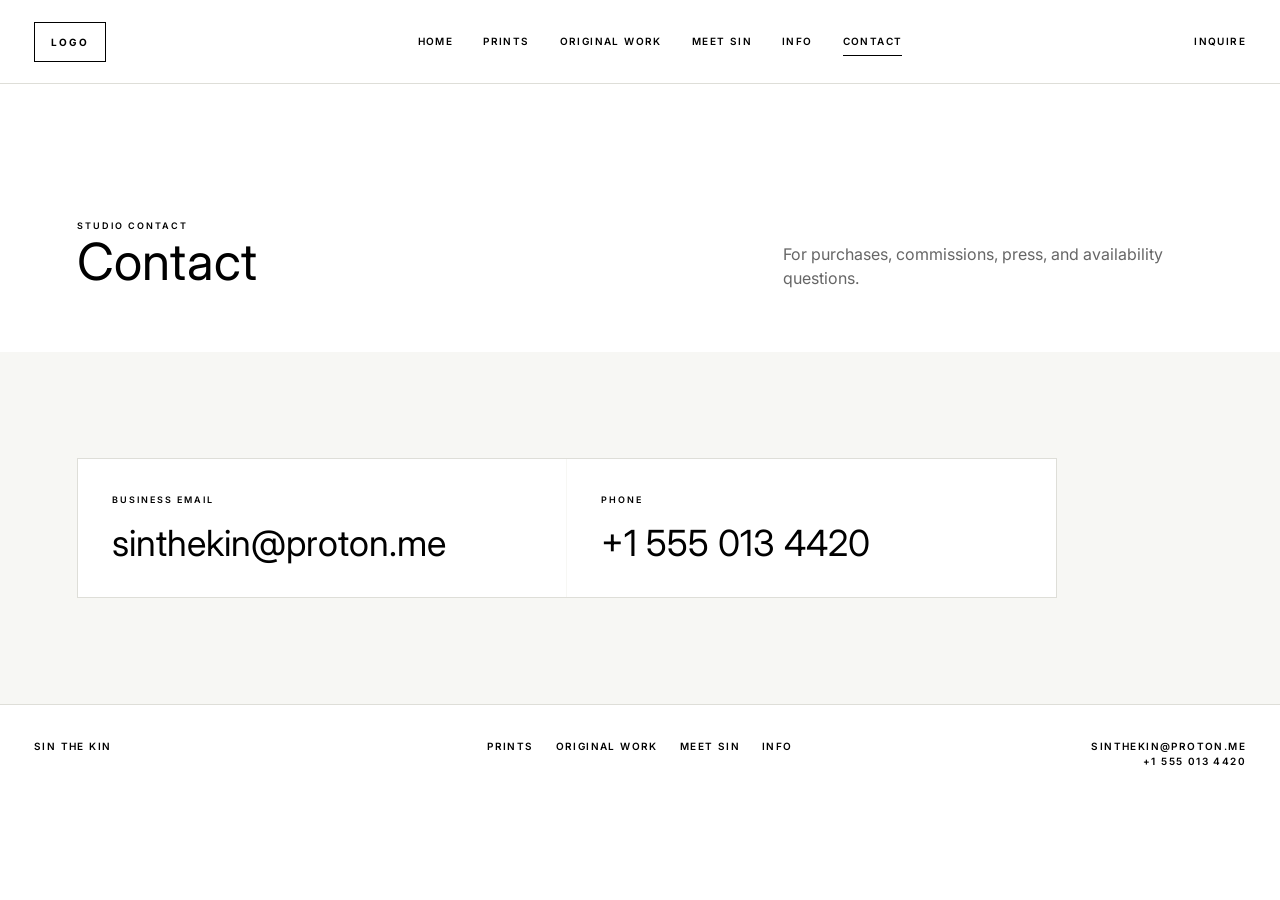
==== contact.html @ 2b5909f4 "Initial Sin the Kin website" ====
<!DOCTYPE html>
<html lang="en">

<head>
    <meta charset="UTF-8">
    <meta name="viewport" content="width=device-width, initial-scale=1.0">
    <title>Contact | Sin the Kin</title>
    <link rel="preconnect" href="https://fonts.googleapis.com">
    <link rel="preconnect" href="https://fonts.gstatic.com" crossorigin>
    <link href="https://fonts.googleapis.com/css2?family=Inter:wght@300;400;700;800;900&display=swap" rel="stylesheet">
    <link rel="stylesheet" href="styles.css">
</head>

<body>
    <header class="site-header">
        <a href="index.html" class="logo-mark">Logo</a>
        <nav class="top-nav" aria-label="Primary navigation">
            <a href="index.html">Home</a>
            <a href="prints.html">Prints</a>
            <a href="originals.html">Original Work</a>
            <a href="meet-sin.html">Meet Sin</a>
            <a href="info.html">Info</a>
            <a href="contact.html" class="active">Contact</a>
        </nav>
        <a class="utility-link" href="contact.html">Inquire</a>
    </header>

    <main>
        <section class="page-header">
            <div>
                <p class="eyebrow">Studio contact</p>
                <h1>Contact</h1>
            </div>
            <p>For purchases, commissions, press, and availability questions.</p>
        </section>

        <section class="section alt">
            <div class="contact-panel">
                <div class="contact-item">
                    <p class="small-label">Business email</p>
                    <a href="mailto:sinthekin@proton.me">sinthekin@proton.me</a>
                </div>
                <div class="contact-item">
                    <p class="small-label">Phone</p>
                    <a href="tel:+15550134420">+1 555 013 4420</a>
                </div>
            </div>
        </section>
    </main>

    <footer class="site-footer">
        <p>Sin the Kin</p>
        <div class="footer-links">
            <a href="prints.html">Prints</a>
            <a href="originals.html">Original Work</a>
            <a href="meet-sin.html">Meet Sin</a>
            <a href="info.html">Info</a>
        </div>
        <p class="footer-contact">sinthekin@proton.me<br>+1 555 013 4420</p>
    </footer>
</body>

</html>
---- styles.css ----
:root {
    --black: #000;
    --white: #fff;
    --paper: #f7f7f4;
    --line: #deded8;
    --muted: #666;
    --soft: #efefeb;
    --header-height: 84px;
}

* {
    box-sizing: border-box;
    margin: 0;
    padding: 0;
}

html {
    scroll-behavior: smooth;
}

body {
    background: var(--white);
    color: var(--black);
    font-family: Inter, -apple-system, BlinkMacSystemFont, "Segoe UI", sans-serif;
    line-height: 1.5;
    padding-top: var(--header-height);
    -webkit-font-smoothing: antialiased;
}

img {
    display: block;
    max-width: 100%;
}

a {
    color: inherit;
}

h1,
h2,
h3 {
    font-weight: 500;
    letter-spacing: 0;
    line-height: 1.08;
    text-transform: none;
}

p {
    color: var(--muted);
}

.site-header {
    align-items: center;
    background: rgba(255, 255, 255, 0.94);
    border-bottom: 1px solid var(--line);
    display: grid;
    grid-template-columns: 160px 1fr 120px;
    height: var(--header-height);
    left: 0;
    padding: 0 34px;
    position: fixed;
    top: 0;
    width: 100%;
    z-index: 20;
}

.logo-mark {
    border: 1px solid var(--black);
    display: inline-flex;
    font-size: 10px;
    font-weight: 700;
    height: 40px;
    letter-spacing: 0.18em;
    line-height: 1;
    text-decoration: none;
    text-transform: uppercase;
    width: 72px;
    align-items: center;
    justify-content: center;
}

.top-nav {
    display: flex;
    gap: 30px;
    justify-content: center;
}

.top-nav a,
.utility-link,
.footer-links a {
    font-size: 10px;
    font-weight: 600;
    letter-spacing: 0.14em;
    text-decoration: none;
    text-transform: uppercase;
}

.top-nav a {
    border-bottom: 1px solid transparent;
    padding: 6px 0;
}

.top-nav a.active,
.top-nav a:hover,
.footer-links a:hover {
    border-bottom-color: var(--black);
}

.utility-link {
    justify-self: end;
}

.hero {
    align-items: center;
    background: var(--black);
    display: flex;
    min-height: calc(100vh - var(--header-height));
    overflow: hidden;
    padding: clamp(28px, 7vw, 104px);
    position: relative;
}

.hero::after {
    background:
        linear-gradient(90deg, rgba(0, 0, 0, 0.72), rgba(0, 0, 0, 0.42) 42%, rgba(0, 0, 0, 0.18)),
        linear-gradient(180deg, rgba(0, 0, 0, 0.18), rgba(0, 0, 0, 0.34));
    content: "";
    inset: 0;
    position: absolute;
    z-index: 1;
}

.hero-slide {
    background-position: center;
    background-size: cover;
    filter: grayscale(1) contrast(1.06);
    inset: 0;
    opacity: 0;
    position: absolute;
    transform: scale(1.015);
    transition: opacity 1400ms ease, transform 5400ms ease;
}

.hero-slide.active {
    opacity: 1;
    transform: scale(1);
}

.hero-kicker,
.eyebrow,
.product-meta,
.small-label {
    color: var(--black);
    font-size: 9px;
    font-weight: 600;
    letter-spacing: 0.22em;
    text-transform: uppercase;
}

.hero-copy {
    max-width: 560px;
    position: relative;
    z-index: 2;
}

.hero-copy .eyebrow,
.hero-copy h1,
.hero-copy p {
    color: var(--white);
}

.hero-copy h1 {
    font-size: clamp(44px, 7vw, 84px);
    font-weight: 300;
    line-height: 1;
    margin-top: 18px;
    max-width: 520px;
}

.hero-copy p {
    color: rgba(255, 255, 255, 0.76);
    font-size: clamp(15px, 1.25vw, 18px);
    line-height: 1.7;
    margin: 28px 0 36px;
    max-width: 430px;
}

.hero-dots {
    bottom: 34px;
    display: flex;
    gap: 14px;
    left: clamp(28px, 7vw, 104px);
    position: absolute;
    z-index: 2;
}

.hero-dots span {
    background: rgba(255, 255, 255, 0.36);
    display: block;
    height: 1px;
    transition: background 180ms ease, width 180ms ease;
    width: 28px;
}

.hero-dots span.active {
    background: var(--white);
    width: 46px;
}

.button-row {
    display: flex;
    flex-wrap: wrap;
    gap: 12px;
}

.button,
.buy-button,
.see-more {
    align-items: center;
    border: 1px solid var(--black);
    display: inline-flex;
    font-size: 9px;
    font-weight: 600;
    justify-content: center;
    letter-spacing: 0.18em;
    min-height: 40px;
    padding: 0 20px;
    text-decoration: none;
    text-transform: uppercase;
    transition: background 180ms ease, color 180ms ease;
}

.button:hover,
.buy-button:hover,
.see-more:hover,
.button.fill {
    background: var(--black);
    color: var(--white);
}

.button.fill:hover {
    background: var(--white);
    color: var(--black);
}

.hero .button {
    border-color: rgba(255, 255, 255, 0.84);
    color: var(--white);
}

.hero .button.fill {
    background: var(--white);
    color: var(--black);
}

.hero .button:hover {
    background: var(--white);
    color: var(--black);
}

.hero .button.fill:hover {
    background: transparent;
    color: var(--white);
}

.intro-band {
    background: var(--white);
    border-bottom: 1px solid var(--line);
    border-top: 1px solid var(--line);
    color: var(--black);
    display: grid;
    gap: 70px;
    grid-template-columns: 1fr 1fr;
    padding: 110px clamp(24px, 7vw, 104px);
}

.intro-band h2 {
    color: var(--black);
    font-size: clamp(30px, 3.8vw, 54px);
    font-weight: 300;
    line-height: 1.16;
    max-width: 620px;
}

.intro-copy {
    display: grid;
    gap: 26px;
}

.intro-copy p {
    color: var(--muted);
    font-size: clamp(15px, 1.45vw, 19px);
    line-height: 1.7;
}

.intro-points {
    border-top: 1px solid var(--line);
    display: grid;
    gap: 18px;
    grid-template-columns: 1fr 1fr;
    padding-top: 28px;
}

.intro-points h3 {
    color: var(--black);
    font-size: 13px;
    font-weight: 500;
    line-height: 1.35;
}

.intro-points p {
    color: var(--muted);
    font-size: 12px;
    margin-top: 8px;
}

.section {
    padding: 106px clamp(22px, 6vw, 86px);
}

.section.alt {
    background: var(--paper);
}

.section-header,
.page-header {
    align-items: end;
    display: flex;
    gap: 24px;
    justify-content: space-between;
    margin-bottom: 28px;
}

.section-header h2,
.page-header h1 {
    font-size: clamp(30px, 4vw, 54px);
    font-weight: 400;
    line-height: 1.12;
}

.section-header p,
.page-header p {
    max-width: 420px;
}

.product-grid {
    display: grid;
    gap: 24px;
    grid-template-columns: repeat(4, minmax(0, 1fr));
}

.product-grid.full {
    grid-template-columns: repeat(5, minmax(0, 1fr));
}

.product-card {
    min-width: 0;
}

.product-card a {
    text-decoration: none;
}

.product-image {
    aspect-ratio: 1 / 1.16;
    background: var(--soft);
    border: 1px solid var(--line);
    margin-bottom: 16px;
    overflow: hidden;
}

.product-image img {
    filter: grayscale(1) contrast(1.08);
    height: 100%;
    object-fit: cover;
    transition: transform 320ms ease;
    width: 100%;
}

.product-card:hover img {
    transform: scale(1.035);
}

.product-card h3 {
    font-size: 12px;
    font-weight: 500;
    line-height: 1.35;
    margin-bottom: 6px;
}

.product-card .product-meta {
    color: var(--muted);
    font-size: 9px;
    line-height: 1.35;
}

.product-detail-layout {
    display: grid;
    gap: clamp(28px, 5vw, 72px);
    grid-template-columns: minmax(0, 1.1fr) minmax(300px, 0.9fr);
}

.product-detail-image {
    background: var(--soft);
    border: 1px solid var(--line);
}

.product-detail-image img {
    filter: grayscale(1) contrast(1.04);
    height: 100%;
    object-fit: cover;
    width: 100%;
}

.product-description {
    color: var(--black);
    font-size: 15px;
    line-height: 1.65;
    margin-bottom: 22px;
}

.product-specs {
    display: grid;
    gap: 16px;
    margin: 22px 0;
}

.product-specs div {
    border-top: 1px solid var(--line);
    display: grid;
    gap: 14px;
    grid-template-columns: 130px 1fr;
    padding-top: 14px;
}

.product-specs dt,
.price-row span {
    color: var(--black);
    font-size: 9px;
    font-weight: 600;
    letter-spacing: 0.18em;
    text-transform: uppercase;
}

.product-specs dd,
.product-note {
    color: var(--muted);
    font-size: 13px;
    line-height: 1.55;
}

.price-row {
    display: flex;
    flex-wrap: wrap;
    gap: 10px 18px;
    margin-top: 22px;
}

.detail-button {
    margin-top: 28px;
    max-width: 320px;
}

.buy-button {
    margin-top: 13px;
    width: 100%;
}

.page-header {
    min-height: 240px;
    padding: 86px clamp(22px, 6vw, 86px) 34px;
}

.statement-layout {
    display: grid;
    gap: 54px;
    grid-template-columns: 0.78fr 1.22fr;
}

.statement-layout img {
    aspect-ratio: 4 / 5;
    filter: grayscale(1) contrast(1.08);
    height: 100%;
    object-fit: cover;
    width: 100%;
}

.statement-text {
    align-content: center;
    display: grid;
    gap: 26px;
}

.statement-text .lead {
    color: var(--black);
    font-size: clamp(24px, 3vw, 40px);
    font-weight: 300;
    line-height: 1.2;
}

.text-columns {
    columns: 2 280px;
    column-gap: 44px;
}

.text-columns p {
    break-inside: avoid;
    margin-bottom: 18px;
}

.info-list {
    border-top: 1px solid var(--line);
    max-width: 920px;
}

details {
    border-bottom: 1px solid var(--line);
    padding: 24px 0;
}

summary {
    cursor: pointer;
    font-size: clamp(22px, 3vw, 34px);
    font-weight: 400;
    letter-spacing: 0;
    list-style: none;
    text-transform: none;
}

summary::-webkit-details-marker {
    display: none;
}

summary::after {
    content: "+";
    float: right;
    font-weight: 400;
}

details[open] summary::after {
    content: "-";
}

details p {
    margin-top: 18px;
    max-width: 690px;
}

.contact-panel {
    border: 1px solid var(--line);
    display: grid;
    gap: 1px;
    grid-template-columns: 1fr 1fr;
    max-width: 980px;
}

.contact-item {
    background: var(--white);
    padding: 34px;
}

.contact-item a {
    display: block;
    font-size: clamp(22px, 3vw, 36px);
    font-weight: 400;
    line-height: 1.12;
    margin-top: 16px;
    text-decoration: none;
    text-transform: none;
}

.site-footer {
    border-top: 1px solid var(--line);
    display: grid;
    gap: 30px;
    grid-template-columns: 1fr auto 1fr;
    padding: 34px;
}

.site-footer p {
    color: var(--black);
    font-size: 10px;
    font-weight: 600;
    letter-spacing: 0.14em;
    text-transform: uppercase;
}

.footer-links {
    display: flex;
    gap: 22px;
    justify-content: center;
}

.footer-contact {
    justify-self: end;
    text-align: right;
}

@media (max-width: 980px) {
    :root {
        --header-height: 112px;
    }

    .site-header {
        grid-template-columns: 1fr auto;
        height: var(--header-height);
        padding: 16px 22px;
    }

    .top-nav {
        grid-column: 1 / -1;
        grid-row: 2;
        justify-content: flex-start;
        gap: 18px;
        overflow-x: auto;
        padding-top: 12px;
    }

    .utility-link {
        align-self: start;
    }

    .intro-band,
    .statement-layout,
    .contact-panel,
    .product-detail-layout {
        grid-template-columns: 1fr;
    }

    .product-grid,
    .product-grid.full {
        grid-template-columns: repeat(2, minmax(0, 1fr));
    }

}

@media (max-width: 640px) {
    .site-header {
        padding-inline: 16px;
    }

    .top-nav a,
    .utility-link,
    .footer-links a {
        font-size: 9px;
    }

    .hero {
        padding: 28px 18px 72px;
    }

    .hero-copy {
        padding: 0;
    }

    .hero-copy h1 {
        font-size: 42px;
    }

    .section,
    .intro-band,
    .page-header {
        padding-inline: 18px;
    }

    .section-header,
    .page-header,
    .site-footer {
        align-items: start;
        flex-direction: column;
        grid-template-columns: 1fr;
    }

    .product-grid,
    .product-grid.full,
    .intro-points {
        grid-template-columns: 1fr;
    }

    .product-specs div {
        grid-template-columns: 1fr;
    }

    .footer-links {
        justify-content: flex-start;
        flex-wrap: wrap;
    }

    .footer-contact {
        justify-self: start;
        text-align: left;
    }
}
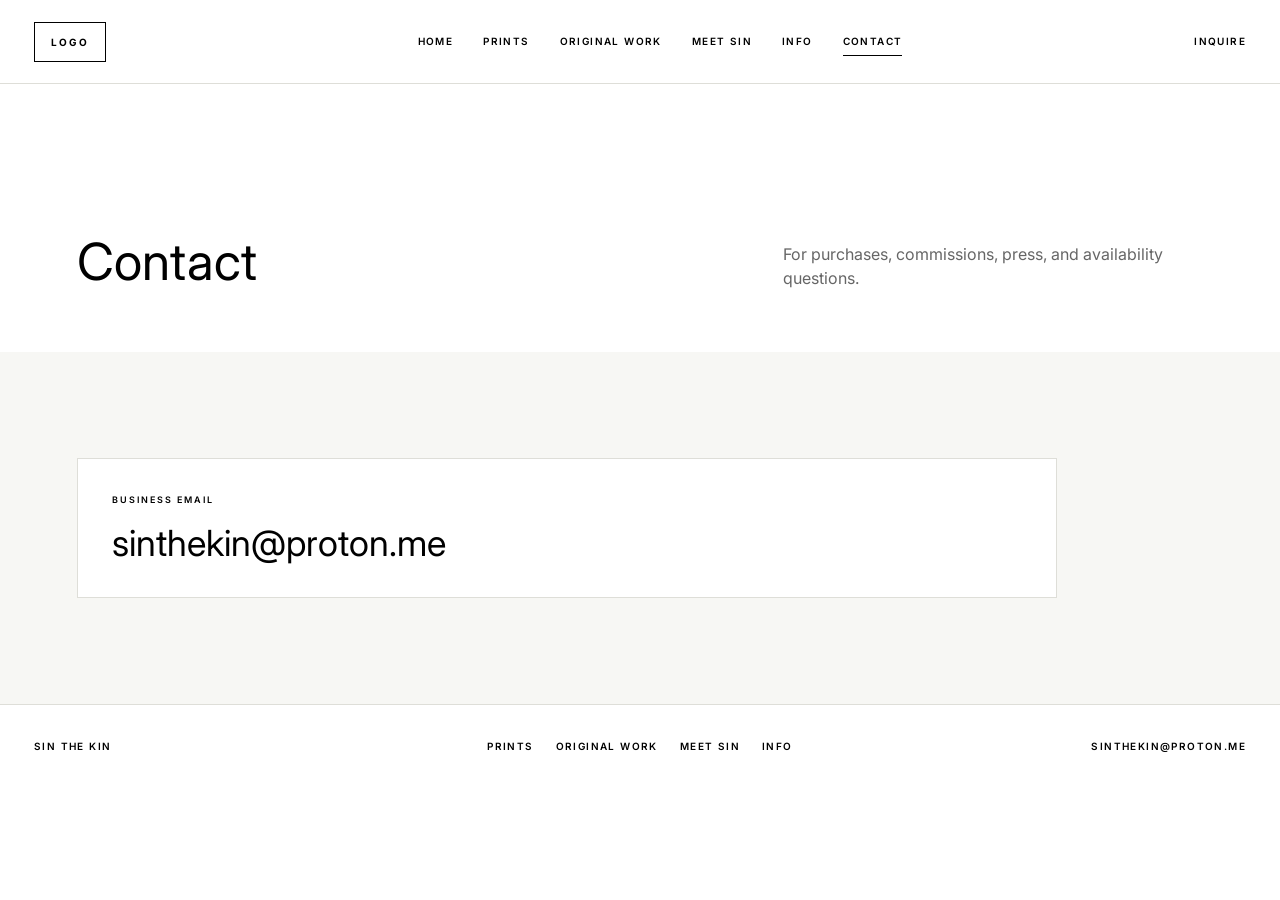
==== commit d2a3808f: "Refine contact page intro" ====
--- a/contact.html
+++ b/contact.html
@@ -8,7 +8,7 @@
     <link rel="preconnect" href="https://fonts.googleapis.com">
     <link rel="preconnect" href="https://fonts.gstatic.com" crossorigin>
     <link href="https://fonts.googleapis.com/css2?family=Inter:wght@300;400;700;800;900&display=swap" rel="stylesheet">
-    <link rel="stylesheet" href="styles.css">
+    <link rel="stylesheet" href="styles.css?v=contact-fade-1">
 </head>
 
 <body>
@@ -26,23 +26,18 @@
     </header>
 
     <main>
-        <section class="page-header">
+        <section class="page-header contact-page-header">
             <div>
-                <p class="eyebrow">Studio contact</p>
                 <h1>Contact</h1>
             </div>
             <p>For purchases, commissions, press, and availability questions.</p>
         </section>
 
-        <section class="section alt">
+        <section class="section alt contact-section">
             <div class="contact-panel">
                 <div class="contact-item">
                     <p class="small-label">Business email</p>
                     <a href="mailto:sinthekin@proton.me">sinthekin@proton.me</a>
-                </div>
-                <div class="contact-item">
-                    <p class="small-label">Phone</p>
-                    <a href="tel:+15550134420">+1 555 013 4420</a>
                 </div>
             </div>
         </section>
@@ -56,7 +51,7 @@
             <a href="meet-sin.html">Meet Sin</a>
             <a href="info.html">Info</a>
         </div>
-        <p class="footer-contact">sinthekin@proton.me<br>+1 555 013 4420</p>
+        <p class="footer-contact">sinthekin@proton.me</p>
     </footer>
 </body>
 
--- a/styles.css
+++ b/styles.css
@@ -471,10 +471,41 @@
     padding: 86px clamp(22px, 6vw, 86px) 34px;
 }
 
+.info-page-header {
+    animation: faqFadeDown 900ms ease both;
+    padding-left: calc(clamp(22px, 6vw, 86px) + clamp(24px, 6vw, 96px));
+}
+
+.meet-page-header {
+    animation: faqFadeDown 900ms ease both;
+    min-height: 210px;
+    margin-bottom: 0;
+    padding-bottom: 20px;
+}
+
+.meet-statement-section {
+    padding-top: 44px;
+}
+
+.contact-page-header {
+    animation: faqFadeDown 900ms ease both;
+}
+
+.contact-section .contact-panel {
+    animation: faqFadeDown 900ms ease both;
+    animation-delay: 160ms;
+    grid-template-columns: 1fr;
+}
+
 .statement-layout {
     display: grid;
     gap: 54px;
     grid-template-columns: 0.78fr 1.22fr;
+}
+
+.meet-statement-section .statement-layout img {
+    animation: faqFadeDown 900ms ease both;
+    animation-delay: 140ms;
 }
 
 .statement-layout img {
@@ -491,6 +522,11 @@
     gap: 26px;
 }
 
+.meet-statement-section .statement-text {
+    animation: faqFadeDown 900ms ease both;
+    animation-delay: 280ms;
+}
+
 .statement-text .lead {
     color: var(--black);
     font-size: clamp(24px, 3vw, 40px);
@@ -510,12 +546,48 @@
 
 .info-list {
     border-top: 1px solid var(--line);
-    max-width: 920px;
+    margin-left: clamp(24px, 6vw, 96px);
+    margin-right: clamp(16px, 3vw, 40px);
+    max-width: 1100px;
+    width: calc(100% - clamp(24px, 6vw, 96px) - clamp(16px, 3vw, 40px));
+}
+
+.info-list details {
+    animation: faqFadeDown 900ms ease both;
+    animation-delay: 140ms;
 }
 
 details {
     border-bottom: 1px solid var(--line);
     padding: 24px 0;
+}
+
+.info-list details:nth-child(2) {
+    animation-delay: 420ms;
+}
+
+@keyframes faqFadeDown {
+    from {
+        opacity: 0;
+        transform: translateY(-12px);
+    }
+
+    to {
+        opacity: 1;
+        transform: translateY(0);
+    }
+}
+
+@media (prefers-reduced-motion: reduce) {
+    .info-page-header,
+    .info-list details,
+    .meet-page-header,
+    .meet-statement-section .statement-layout img,
+    .meet-statement-section .statement-text,
+    .contact-page-header,
+    .contact-section .contact-panel {
+        animation: none;
+    }
 }
 
 summary {
@@ -544,6 +616,48 @@
 details p {
     margin-top: 18px;
     max-width: 690px;
+}
+
+.faq-content {
+    margin-top: 28px;
+    max-width: 980px;
+}
+
+.faq-prose {
+    max-width: 980px;
+}
+
+.info-list .faq-prose h3 {
+    color: var(--black);
+    font-size: 15px;
+    font-weight: 600;
+    line-height: 1.35;
+    margin: 24px 0 10px;
+}
+
+.info-list .faq-prose h3:first-child {
+    margin-top: 0;
+}
+
+.info-list .faq-prose p {
+    color: var(--black);
+    font-size: 14px;
+    line-height: 1.5;
+    margin: 0 0 18px;
+    max-width: 1000px;
+}
+
+.info-list .faq-prose strong {
+    color: var(--black);
+    font-weight: 700;
+}
+
+.faq-section-break {
+    margin: 38px 0;
+}
+
+.faq-section-break:last-child {
+    margin-bottom: 0;
 }
 
 .contact-panel {
@@ -663,6 +777,10 @@
         padding-inline: 18px;
     }
 
+    .info-page-header {
+        padding-left: calc(18px + clamp(24px, 6vw, 96px));
+    }
+
     .section-header,
     .page-header,
     .site-footer {
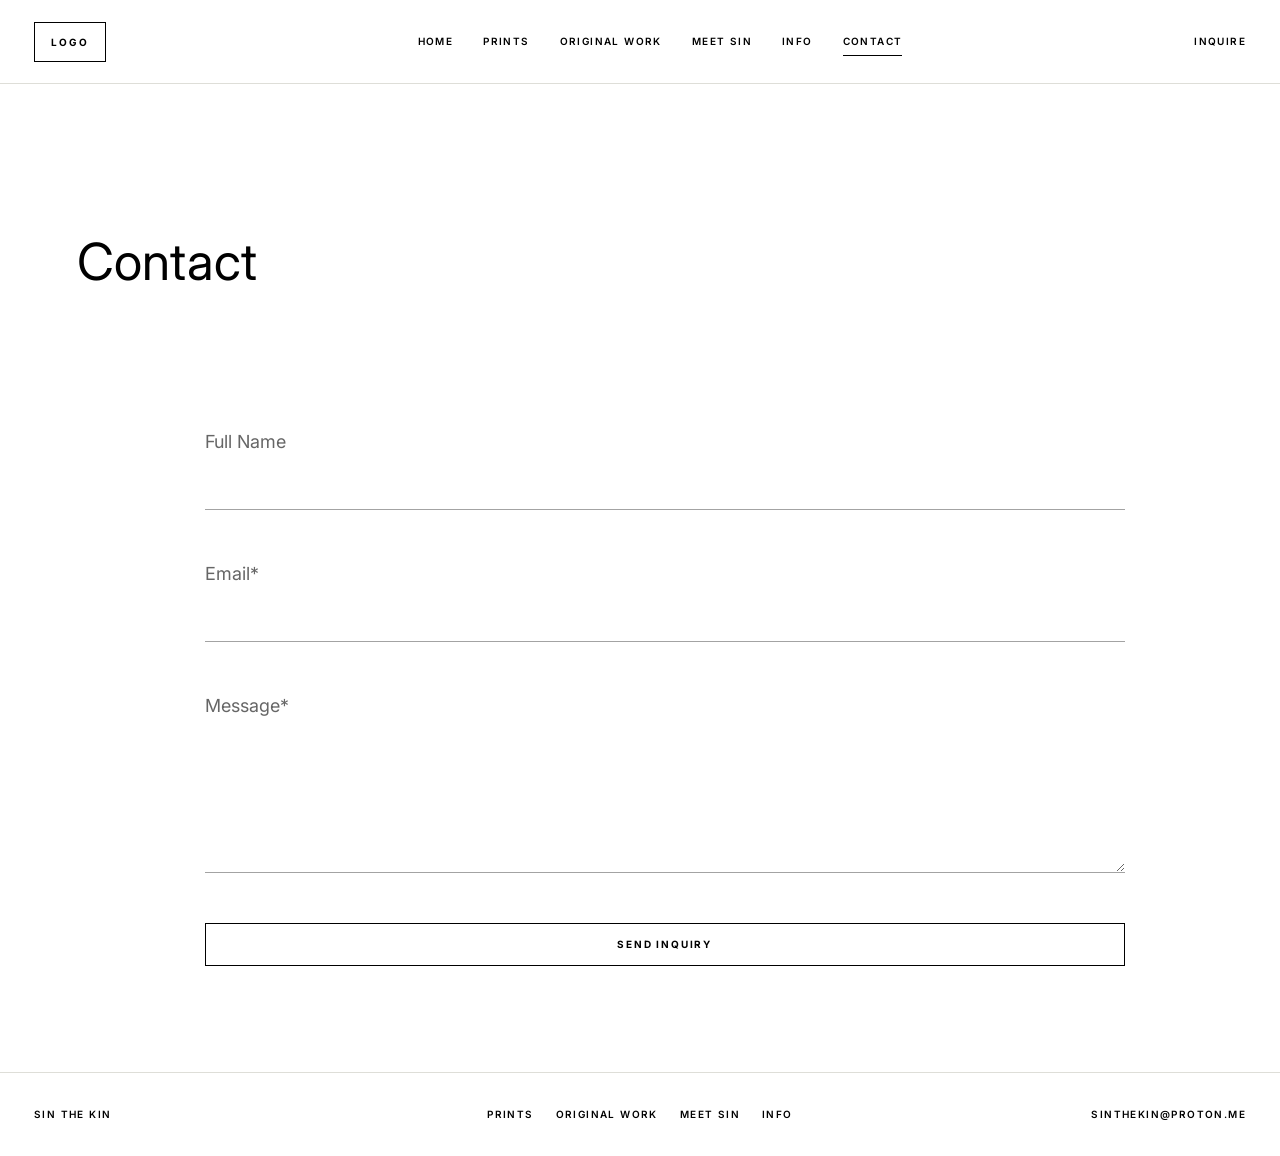
==== commit 84f35936: "Simplify contact page layout" ====
--- a/contact.html
+++ b/contact.html
@@ -8,7 +8,7 @@
     <link rel="preconnect" href="https://fonts.googleapis.com">
     <link rel="preconnect" href="https://fonts.gstatic.com" crossorigin>
     <link href="https://fonts.googleapis.com/css2?family=Inter:wght@300;400;700;800;900&display=swap" rel="stylesheet">
-    <link rel="stylesheet" href="styles.css?v=contact-fade-1">
+    <link rel="stylesheet" href="styles.css?v=contact-minimal-1">
 </head>
 
 <body>
@@ -30,16 +30,24 @@
             <div>
                 <h1>Contact</h1>
             </div>
-            <p>For purchases, commissions, press, and availability questions.</p>
         </section>
 
-        <section class="section alt contact-section">
-            <div class="contact-panel">
-                <div class="contact-item">
-                    <p class="small-label">Business email</p>
-                    <a href="mailto:sinthekin@proton.me">sinthekin@proton.me</a>
-                </div>
-            </div>
+        <section class="section contact-section">
+            <form class="contact-form" action="mailto:sinthekin@proton.me" method="post" enctype="text/plain">
+                <label>
+                    <span>Full Name</span>
+                    <input type="text" name="Full Name" autocomplete="name">
+                </label>
+                <label>
+                    <span>Email*</span>
+                    <input type="email" name="Email" autocomplete="email" required>
+                </label>
+                <label>
+                    <span>Message*</span>
+                    <textarea name="Message" rows="5" required></textarea>
+                </label>
+                <button class="contact-submit" type="submit">Send Inquiry</button>
+            </form>
         </section>
     </main>
 
--- a/styles.css
+++ b/styles.css
@@ -491,10 +491,18 @@
     animation: faqFadeDown 900ms ease both;
 }
 
-.contact-section .contact-panel {
+.contact-section {
+    padding-top: 76px;
+}
+
+.contact-form {
     animation: faqFadeDown 900ms ease both;
     animation-delay: 160ms;
-    grid-template-columns: 1fr;
+    display: grid;
+    gap: 50px;
+    margin-left: clamp(24px, 10vw, 220px);
+    max-width: 920px;
+    width: min(72vw, 920px);
 }
 
 .statement-layout {
@@ -585,7 +593,7 @@
     .meet-statement-section .statement-layout img,
     .meet-statement-section .statement-text,
     .contact-page-header,
-    .contact-section .contact-panel {
+    .contact-form {
         animation: none;
     }
 }
@@ -683,6 +691,60 @@
     text-transform: none;
 }
 
+.contact-form label {
+    display: grid;
+    gap: 18px;
+}
+
+.contact-form span {
+    color: var(--muted);
+    font-size: 18px;
+    font-weight: 400;
+}
+
+.contact-form input,
+.contact-form textarea {
+    background: transparent;
+    border: 0;
+    border-bottom: 1px solid rgba(0, 0, 0, 0.36);
+    border-radius: 0;
+    color: var(--black);
+    font: inherit;
+    font-size: 16px;
+    outline: none;
+    padding: 0 0 12px;
+    width: 100%;
+}
+
+.contact-form textarea {
+    min-height: 136px;
+    resize: vertical;
+}
+
+.contact-form input:focus,
+.contact-form textarea:focus {
+    border-color: var(--black);
+}
+
+.contact-submit {
+    align-self: start;
+    background: transparent;
+    border: 1px solid var(--black);
+    color: var(--black);
+    cursor: pointer;
+    font: inherit;
+    font-size: 10px;
+    font-weight: 700;
+    letter-spacing: 0.18em;
+    padding: 13px 18px;
+    text-transform: uppercase;
+}
+
+.contact-submit:hover {
+    background: var(--black);
+    color: var(--white);
+}
+
 .site-footer {
     border-top: 1px solid var(--line);
     display: grid;
@@ -741,6 +803,11 @@
         grid-template-columns: 1fr;
     }
 
+    .contact-form {
+        margin-left: clamp(24px, 8vw, 80px);
+        width: min(82vw, 920px);
+    }
+
     .product-grid,
     .product-grid.full {
         grid-template-columns: repeat(2, minmax(0, 1fr));
@@ -779,6 +846,16 @@
 
     .info-page-header {
         padding-left: calc(18px + clamp(24px, 6vw, 96px));
+    }
+
+    .contact-section {
+        padding-top: 42px;
+    }
+
+    .contact-form {
+        gap: 38px;
+        margin-left: 0;
+        width: 100%;
     }
 
     .section-header,
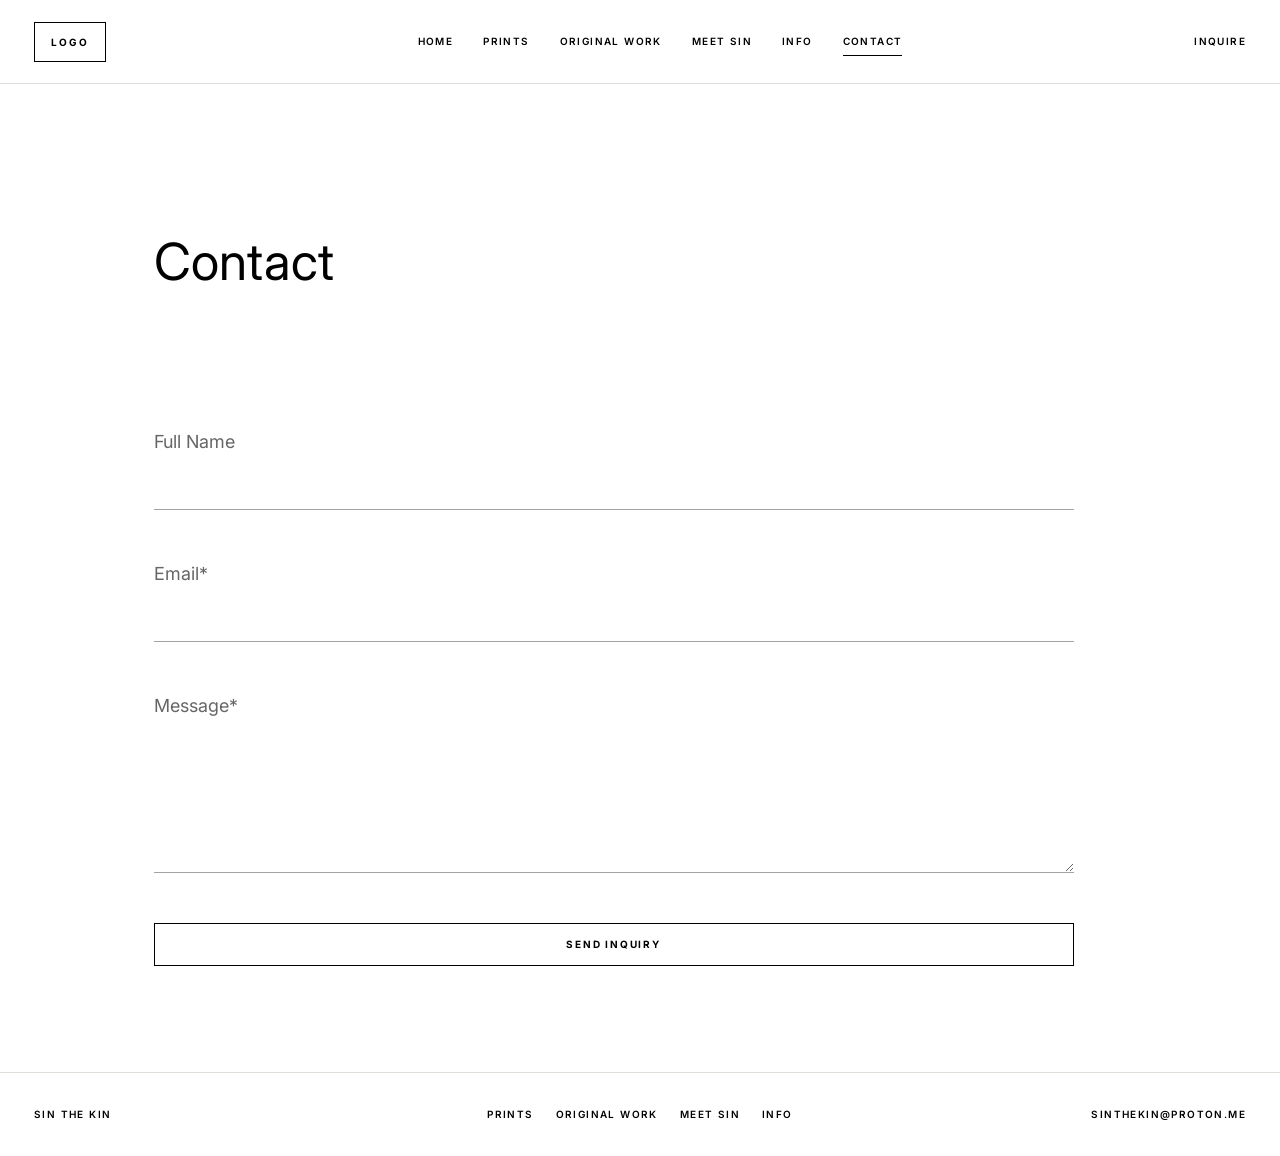
==== commit e1a2de3e: "Align page interiors and animate shop pages" ====
--- a/contact.html
+++ b/contact.html
@@ -8,7 +8,7 @@
     <link rel="preconnect" href="https://fonts.googleapis.com">
     <link rel="preconnect" href="https://fonts.gstatic.com" crossorigin>
     <link href="https://fonts.googleapis.com/css2?family=Inter:wght@300;400;700;800;900&display=swap" rel="stylesheet">
-    <link rel="stylesheet" href="styles.css?v=contact-minimal-1">
+    <link rel="stylesheet" href="styles.css?v=contact-align-1">
 </head>
 
 <body>
--- a/styles.css
+++ b/styles.css
@@ -6,6 +6,7 @@
     --muted: #666;
     --soft: #efefeb;
     --header-height: 84px;
+    --inner-page-inset: clamp(24px, 6vw, 96px);
 }
 
 * {
@@ -473,7 +474,7 @@
 
 .info-page-header {
     animation: faqFadeDown 900ms ease both;
-    padding-left: calc(clamp(22px, 6vw, 86px) + clamp(24px, 6vw, 96px));
+    padding-left: calc(clamp(22px, 6vw, 86px) + var(--inner-page-inset));
 }
 
 .meet-page-header {
@@ -481,14 +482,21 @@
     min-height: 210px;
     margin-bottom: 0;
     padding-bottom: 20px;
+    padding-left: calc(clamp(22px, 6vw, 86px) + var(--inner-page-inset));
 }
 
 .meet-statement-section {
     padding-top: 44px;
 }
 
+.meet-statement-section .statement-layout {
+    margin-left: var(--inner-page-inset);
+    width: calc(100% - var(--inner-page-inset));
+}
+
 .contact-page-header {
     animation: faqFadeDown 900ms ease both;
+    padding-left: calc(clamp(22px, 6vw, 86px) + var(--inner-page-inset));
 }
 
 .contact-section {
@@ -500,9 +508,18 @@
     animation-delay: 160ms;
     display: grid;
     gap: 50px;
-    margin-left: clamp(24px, 10vw, 220px);
+    margin-left: var(--inner-page-inset);
     max-width: 920px;
-    width: min(72vw, 920px);
+    width: min(calc(100% - var(--inner-page-inset)), 920px);
+}
+
+.shop-page-header {
+    animation: faqFadeDown 900ms ease both;
+}
+
+.shop-grid-section .product-grid {
+    animation: faqFadeDown 900ms ease both;
+    animation-delay: 160ms;
 }
 
 .statement-layout {
@@ -593,7 +610,9 @@
     .meet-statement-section .statement-layout img,
     .meet-statement-section .statement-text,
     .contact-page-header,
-    .contact-form {
+    .contact-form,
+    .shop-page-header,
+    .shop-grid-section .product-grid {
         animation: none;
     }
 }
@@ -804,8 +823,8 @@
     }
 
     .contact-form {
-        margin-left: clamp(24px, 8vw, 80px);
-        width: min(82vw, 920px);
+        margin-left: var(--inner-page-inset);
+        width: min(calc(100% - var(--inner-page-inset)), 920px);
     }
 
     .product-grid,
@@ -844,8 +863,10 @@
         padding-inline: 18px;
     }
 
-    .info-page-header {
-        padding-left: calc(18px + clamp(24px, 6vw, 96px));
+    .info-page-header,
+    .meet-page-header,
+    .contact-page-header {
+        padding-left: calc(18px + var(--inner-page-inset));
     }
 
     .contact-section {
@@ -854,8 +875,8 @@
 
     .contact-form {
         gap: 38px;
-        margin-left: 0;
-        width: 100%;
+        margin-left: var(--inner-page-inset);
+        width: calc(100% - var(--inner-page-inset));
     }
 
     .section-header,
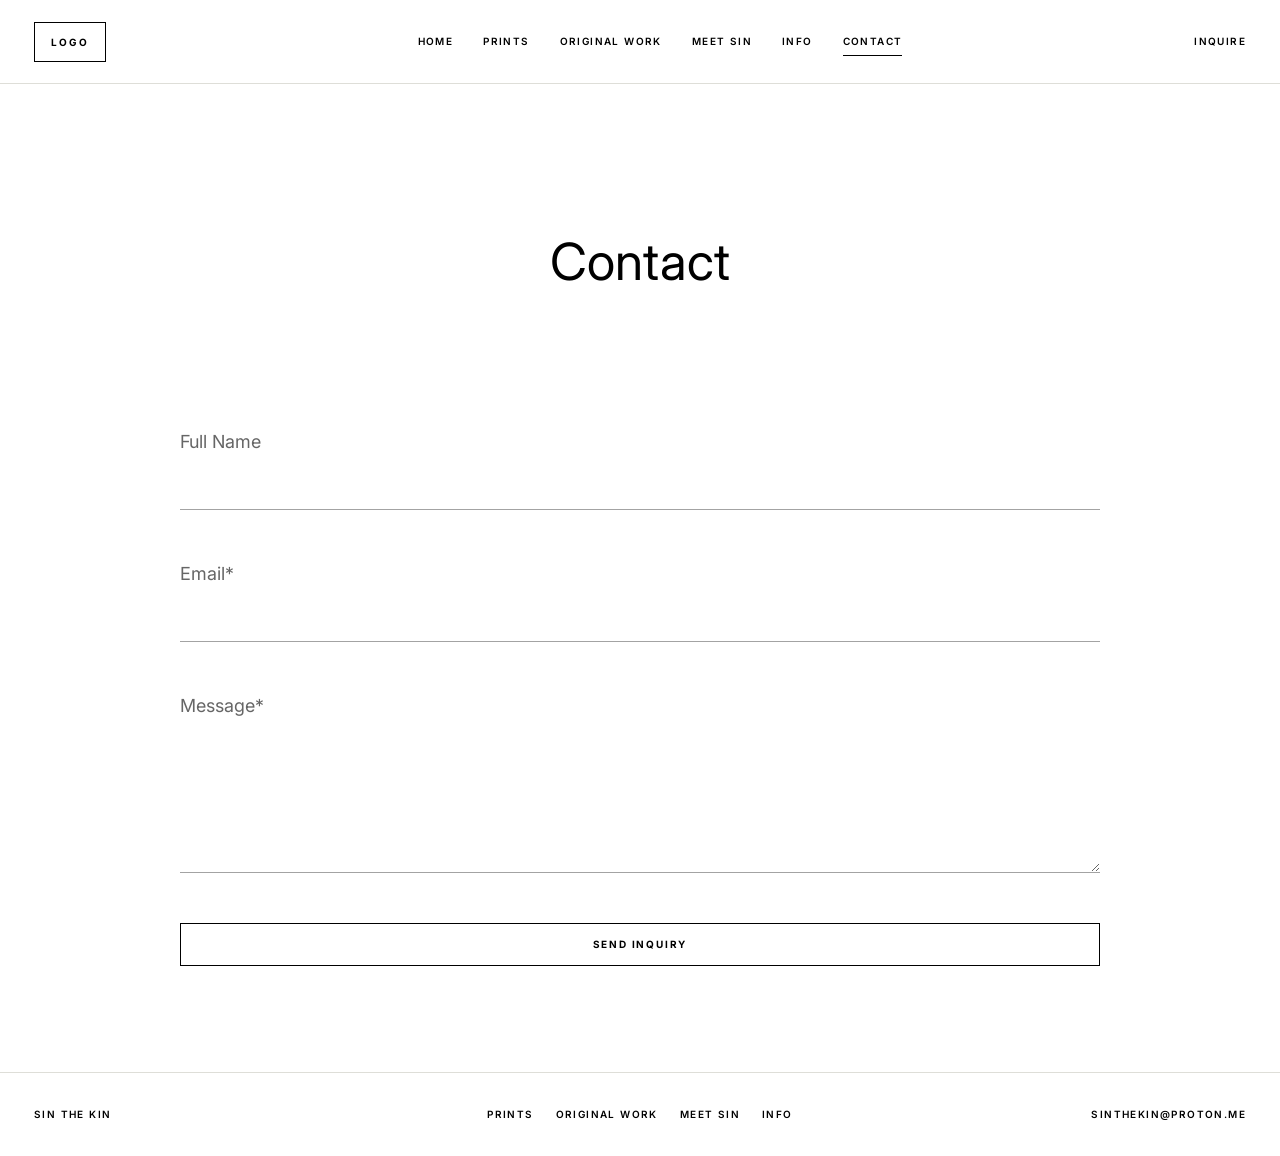
==== commit 4f0b4e48: "Animate product detail and center contact" ====
--- a/contact.html
+++ b/contact.html
@@ -8,7 +8,7 @@
     <link rel="preconnect" href="https://fonts.googleapis.com">
     <link rel="preconnect" href="https://fonts.gstatic.com" crossorigin>
     <link href="https://fonts.googleapis.com/css2?family=Inter:wght@300;400;700;800;900&display=swap" rel="stylesheet">
-    <link rel="stylesheet" href="styles.css?v=contact-align-1">
+    <link rel="stylesheet" href="styles.css?v=contact-center-1">
 </head>
 
 <body>
--- a/styles.css
+++ b/styles.css
@@ -112,6 +112,7 @@
 }
 
 .hero {
+    animation: faqFadeDown 900ms ease both;
     align-items: center;
     background: var(--black);
     display: flex;
@@ -275,6 +276,10 @@
     padding: 110px clamp(24px, 7vw, 104px);
 }
 
+.home-intro-band {
+    transition: opacity 900ms ease, transform 900ms ease;
+}
+
 .intro-band h2 {
     color: var(--black);
     font-size: clamp(30px, 3.8vw, 54px);
@@ -321,6 +326,28 @@
 
 .section.alt {
     background: var(--paper);
+}
+
+.home-preview-section .section-header {
+    transition: opacity 900ms ease, transform 900ms ease;
+}
+
+.home-preview-section .product-grid {
+    transition: opacity 900ms ease 160ms, transform 900ms ease 160ms;
+}
+
+.js .home-intro-band,
+.js .home-preview-section .section-header,
+.js .home-preview-section .product-grid {
+    opacity: 0;
+    transform: translateY(-12px);
+}
+
+.js .home-intro-band.is-visible,
+.js .home-preview-section .section-header.is-visible,
+.js .home-preview-section .product-grid.is-visible {
+    opacity: 1;
+    transform: translateY(0);
 }
 
 .section-header,
@@ -401,7 +428,18 @@
     grid-template-columns: minmax(0, 1.1fr) minmax(300px, 0.9fr);
 }
 
+.product-page-header {
+    animation: faqFadeDown 900ms ease both;
+}
+
+.product-detail {
+    animation: faqFadeDown 900ms ease both;
+    animation-delay: 280ms;
+}
+
 .product-detail-image {
+    animation: faqFadeDown 900ms ease both;
+    animation-delay: 140ms;
     background: var(--soft);
     border: 1px solid var(--line);
 }
@@ -496,7 +534,8 @@
 
 .contact-page-header {
     animation: faqFadeDown 900ms ease both;
-    padding-left: calc(clamp(22px, 6vw, 86px) + var(--inner-page-inset));
+    justify-content: center;
+    text-align: center;
 }
 
 .contact-section {
@@ -508,9 +547,9 @@
     animation-delay: 160ms;
     display: grid;
     gap: 50px;
-    margin-left: var(--inner-page-inset);
+    margin-inline: auto;
     max-width: 920px;
-    width: min(calc(100% - var(--inner-page-inset)), 920px);
+    width: min(72vw, 920px);
 }
 
 .shop-page-header {
@@ -604,6 +643,7 @@
 }
 
 @media (prefers-reduced-motion: reduce) {
+    .hero,
     .info-page-header,
     .info-list details,
     .meet-page-header,
@@ -611,9 +651,28 @@
     .meet-statement-section .statement-text,
     .contact-page-header,
     .contact-form,
+    .product-page-header,
+    .product-detail-image,
+    .product-detail,
     .shop-page-header,
-    .shop-grid-section .product-grid {
+    .shop-grid-section .product-grid,
+    .home-intro-band,
+    .home-preview-section .section-header,
+    .home-preview-section .product-grid {
         animation: none;
+    }
+
+    .home-intro-band,
+    .home-preview-section .section-header,
+    .home-preview-section .product-grid {
+        transition: none;
+    }
+
+    .js .home-intro-band,
+    .js .home-preview-section .section-header,
+    .js .home-preview-section .product-grid {
+        opacity: 1;
+        transform: none;
     }
 }
 
@@ -823,8 +882,8 @@
     }
 
     .contact-form {
-        margin-left: var(--inner-page-inset);
-        width: min(calc(100% - var(--inner-page-inset)), 920px);
+        margin-inline: auto;
+        width: min(82vw, 920px);
     }
 
     .product-grid,
@@ -864,8 +923,7 @@
     }
 
     .info-page-header,
-    .meet-page-header,
-    .contact-page-header {
+    .meet-page-header {
         padding-left: calc(18px + var(--inner-page-inset));
     }
 
@@ -875,8 +933,8 @@
 
     .contact-form {
         gap: 38px;
-        margin-left: var(--inner-page-inset);
-        width: calc(100% - var(--inner-page-inset));
+        margin-inline: auto;
+        width: min(100%, 620px);
     }
 
     .section-header,
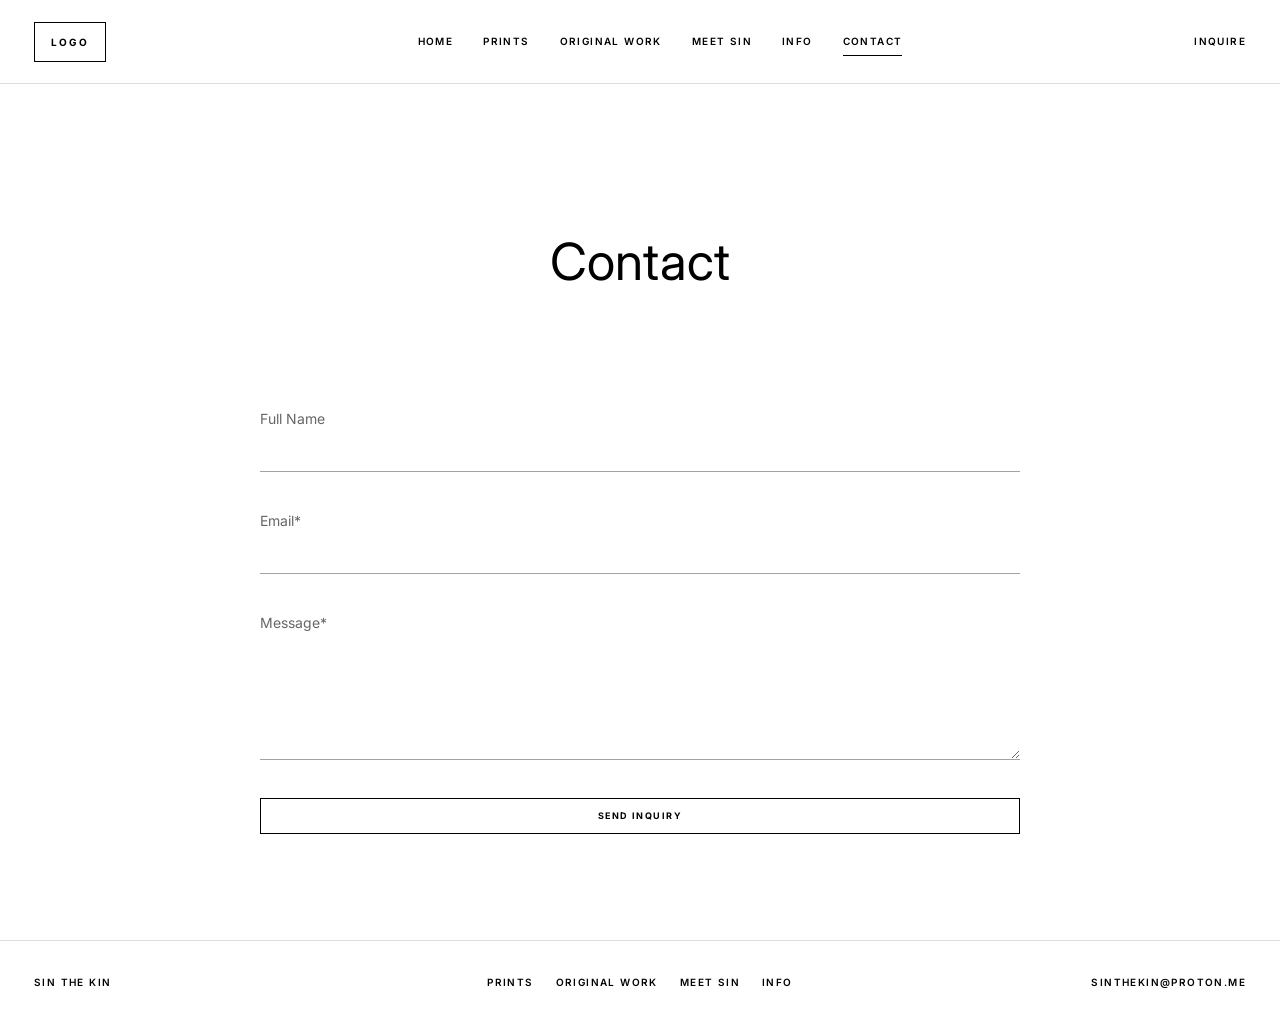
==== commit 59076d51: "Compact contact form" ====
--- a/contact.html
+++ b/contact.html
@@ -8,7 +8,7 @@
     <link rel="preconnect" href="https://fonts.googleapis.com">
     <link rel="preconnect" href="https://fonts.gstatic.com" crossorigin>
     <link href="https://fonts.googleapis.com/css2?family=Inter:wght@300;400;700;800;900&display=swap" rel="stylesheet">
-    <link rel="stylesheet" href="styles.css?v=contact-center-1">
+    <link rel="stylesheet" href="styles.css?v=contact-compact-1">
 </head>
 
 <body>
--- a/styles.css
+++ b/styles.css
@@ -539,17 +539,17 @@
 }
 
 .contact-section {
-    padding-top: 76px;
+    padding-top: 56px;
 }
 
 .contact-form {
     animation: faqFadeDown 900ms ease both;
     animation-delay: 160ms;
     display: grid;
-    gap: 50px;
+    gap: 38px;
     margin-inline: auto;
-    max-width: 920px;
-    width: min(72vw, 920px);
+    max-width: 760px;
+    width: min(64vw, 760px);
 }
 
 .shop-page-header {
@@ -771,12 +771,12 @@
 
 .contact-form label {
     display: grid;
-    gap: 18px;
+    gap: 12px;
 }
 
 .contact-form span {
     color: var(--muted);
-    font-size: 18px;
+    font-size: 14px;
     font-weight: 400;
 }
 
@@ -788,14 +788,14 @@
     border-radius: 0;
     color: var(--black);
     font: inherit;
-    font-size: 16px;
+    font-size: 14px;
     outline: none;
-    padding: 0 0 12px;
+    padding: 0 0 9px;
     width: 100%;
 }
 
 .contact-form textarea {
-    min-height: 136px;
+    min-height: 104px;
     resize: vertical;
 }
 
@@ -811,10 +811,10 @@
     color: var(--black);
     cursor: pointer;
     font: inherit;
-    font-size: 10px;
+    font-size: 9px;
     font-weight: 700;
-    letter-spacing: 0.18em;
-    padding: 13px 18px;
+    letter-spacing: 0.16em;
+    padding: 10px 14px;
     text-transform: uppercase;
 }
 
@@ -928,13 +928,13 @@
     }
 
     .contact-section {
-        padding-top: 42px;
+        padding-top: 34px;
     }
 
     .contact-form {
-        gap: 38px;
+        gap: 30px;
         margin-inline: auto;
-        width: min(100%, 620px);
+        width: min(100%, 560px);
     }
 
     .section-header,
